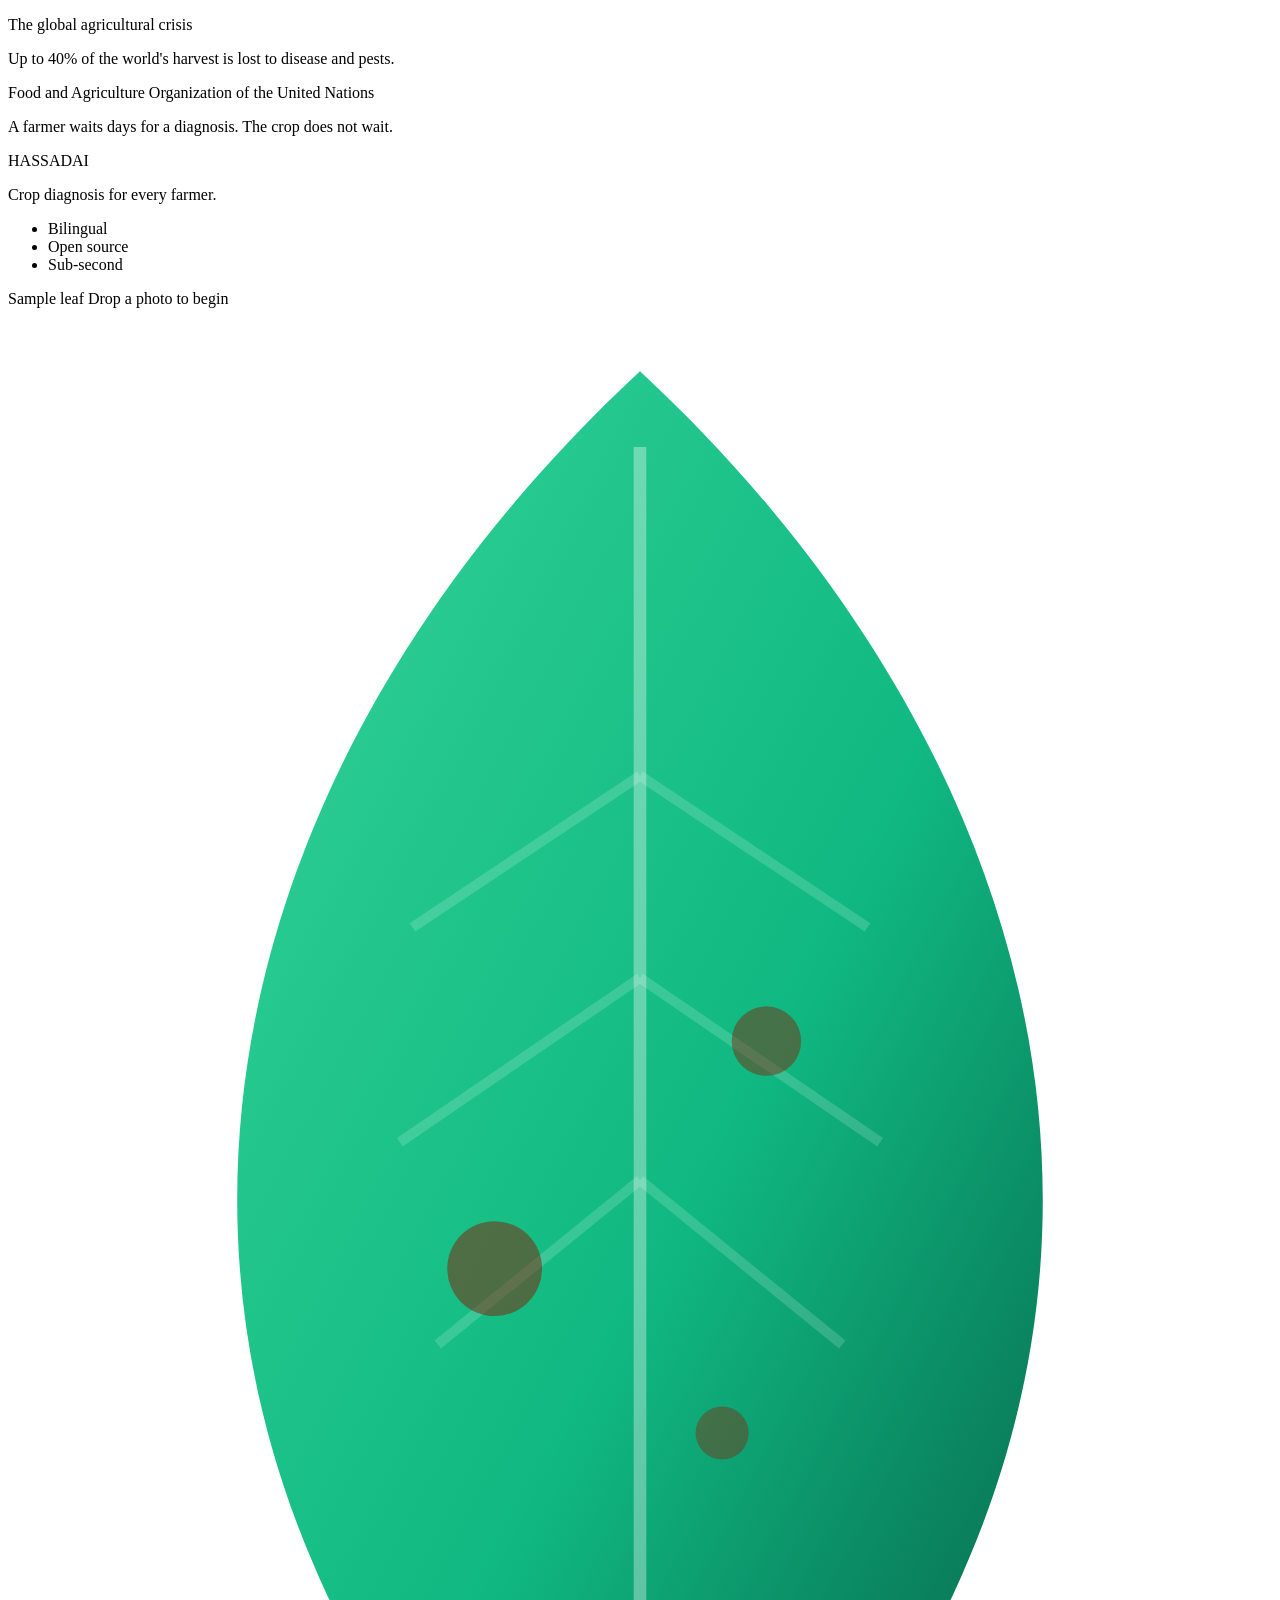
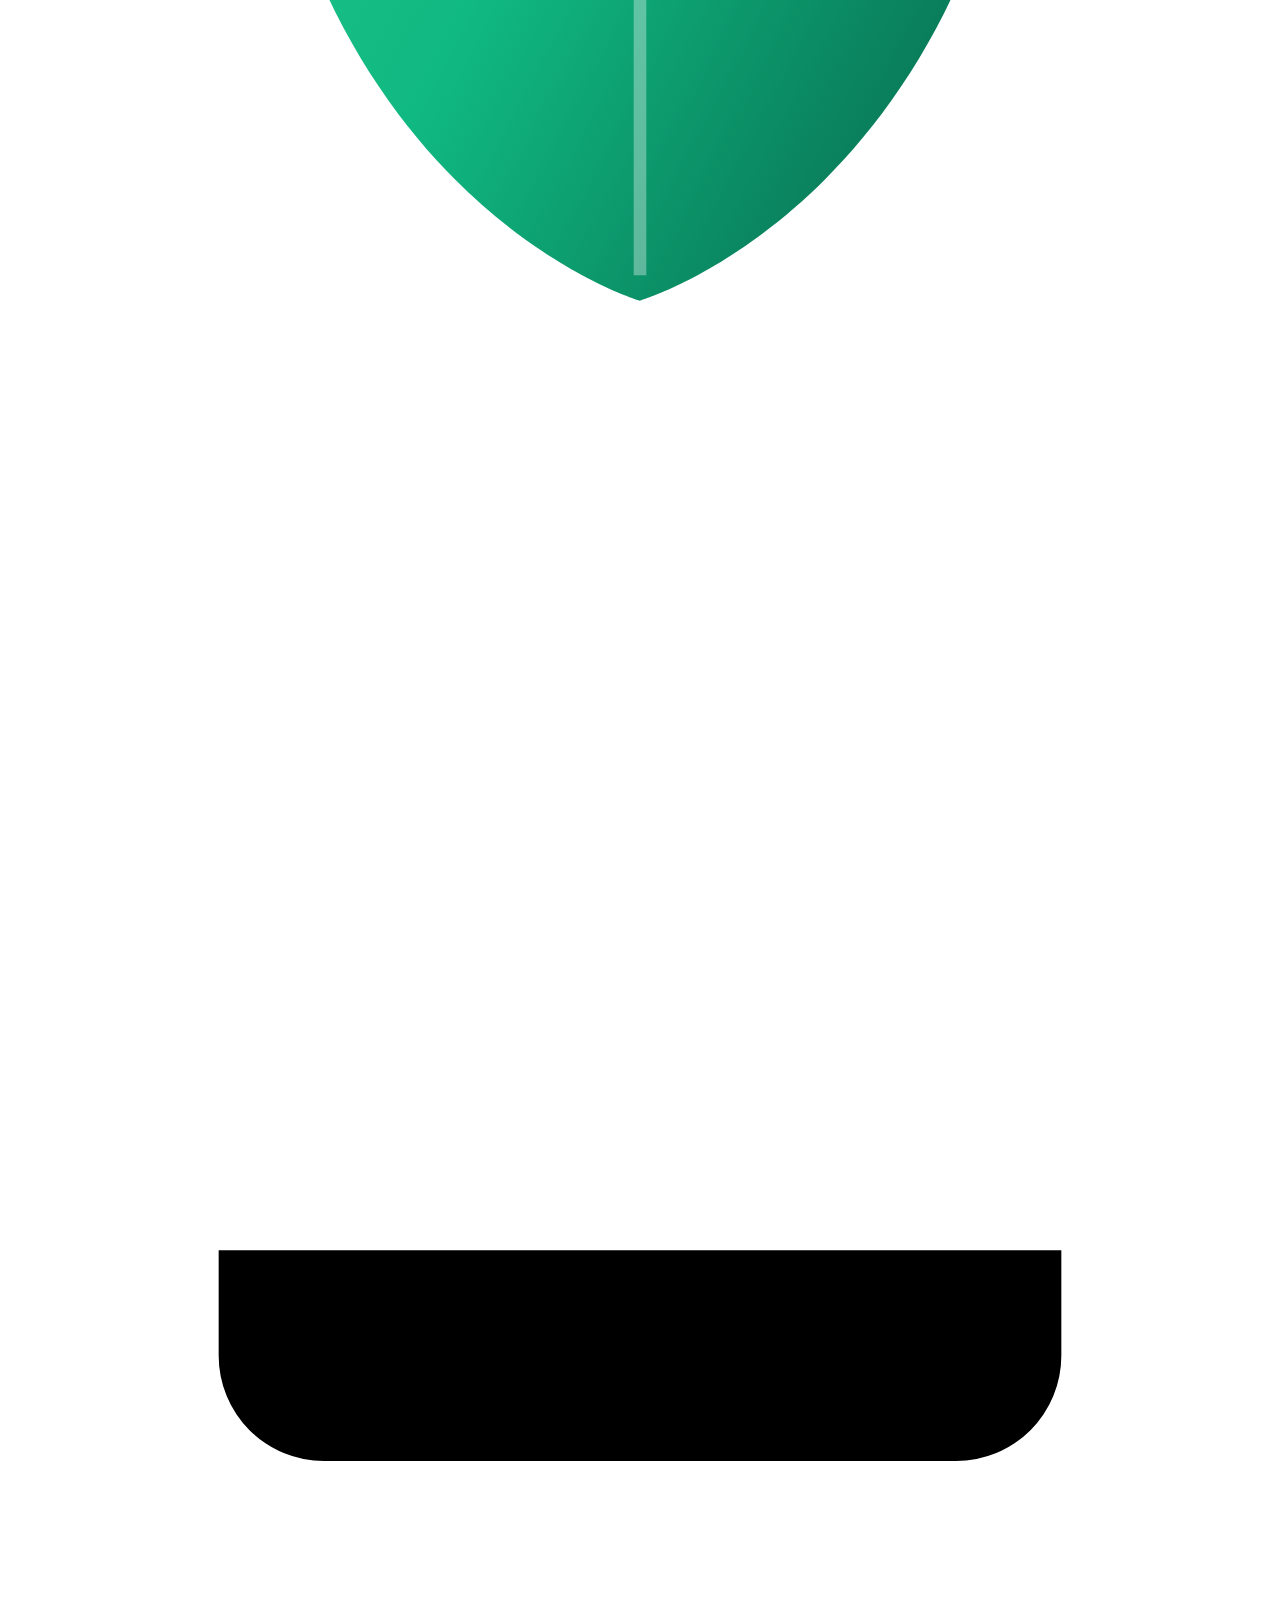
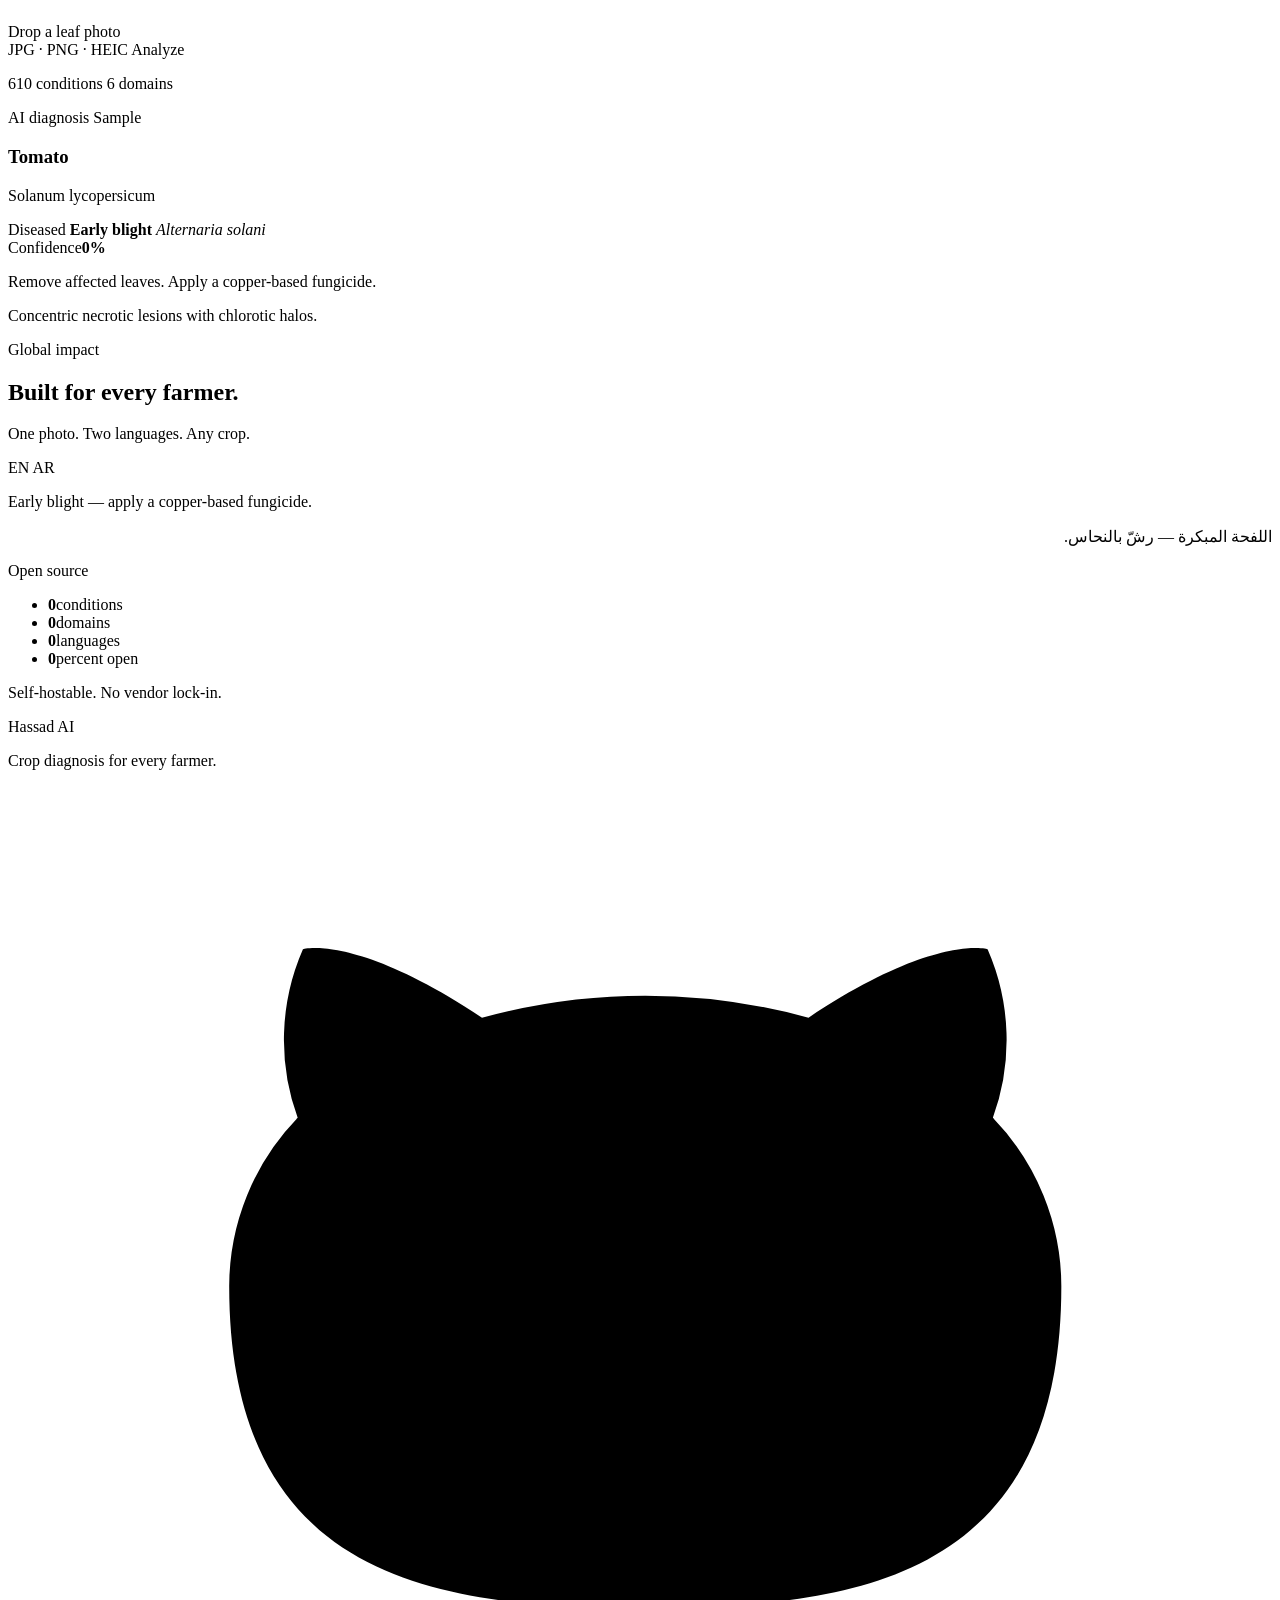
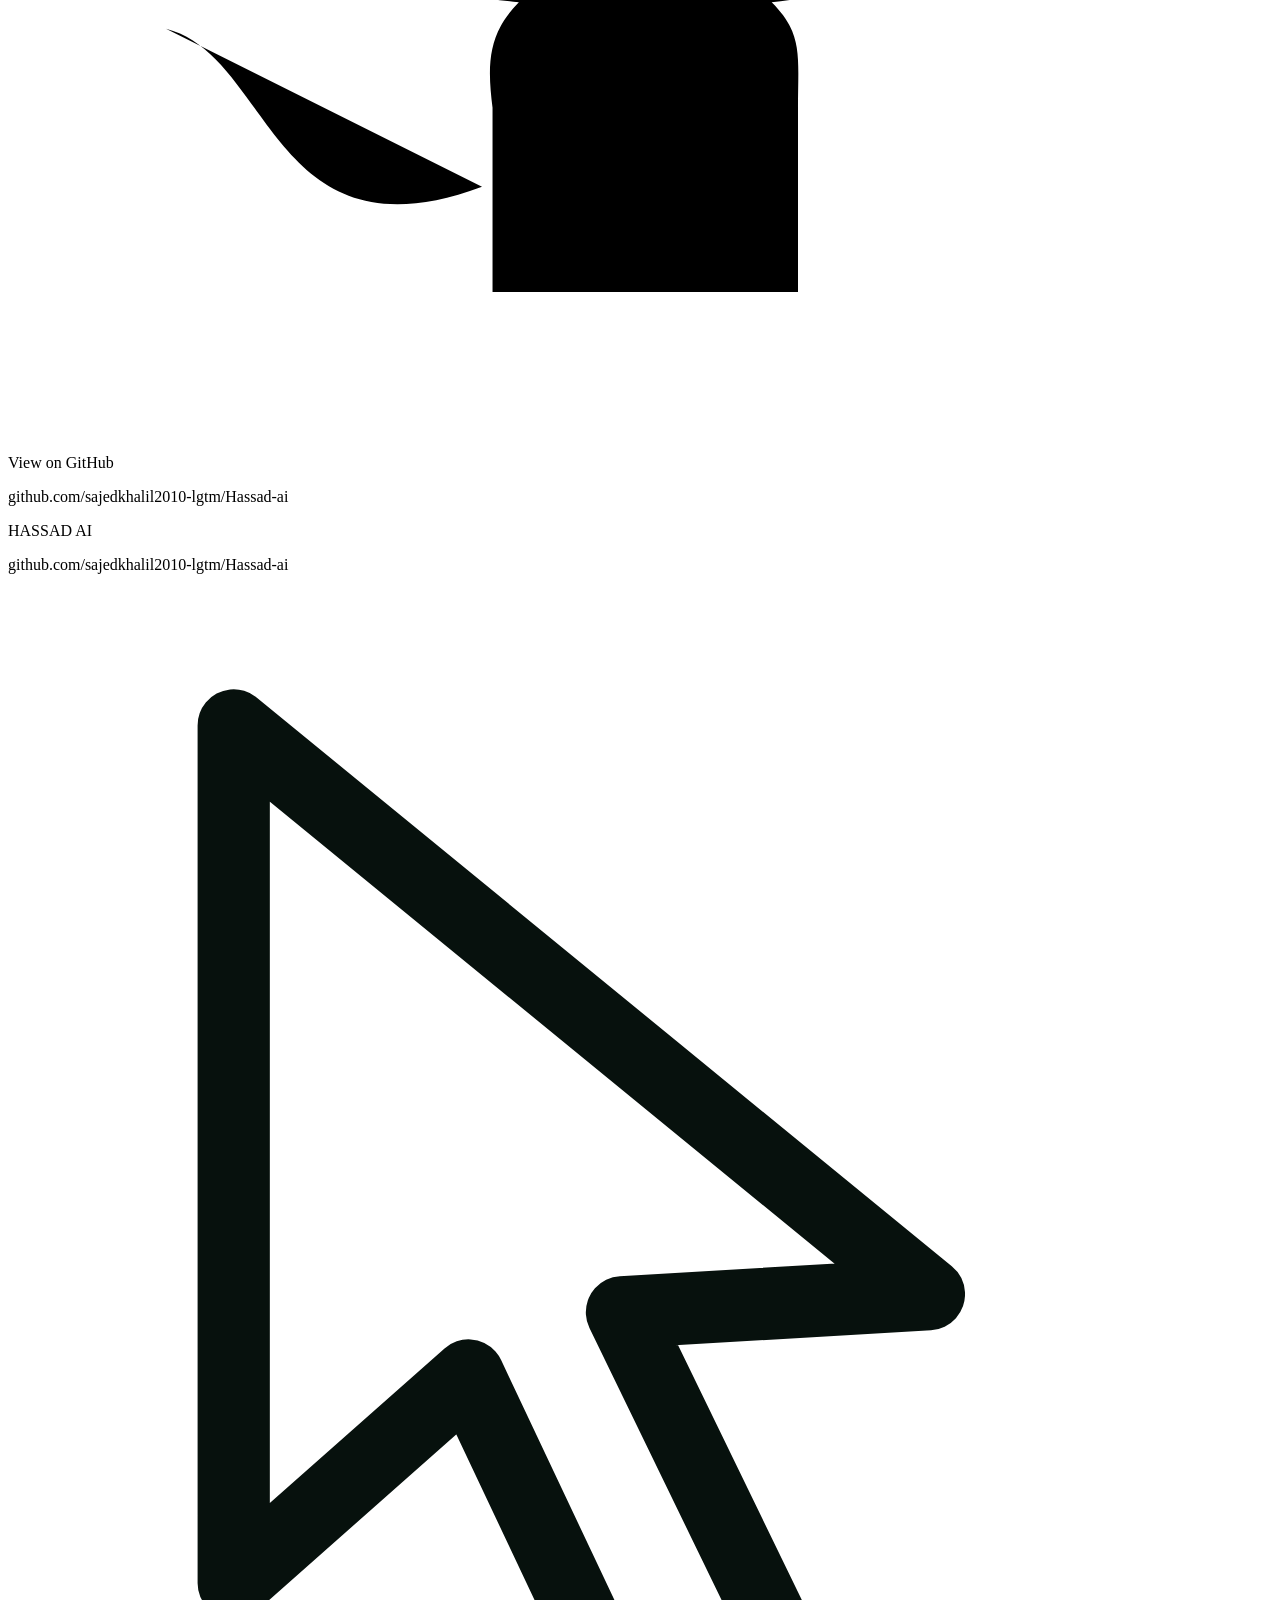
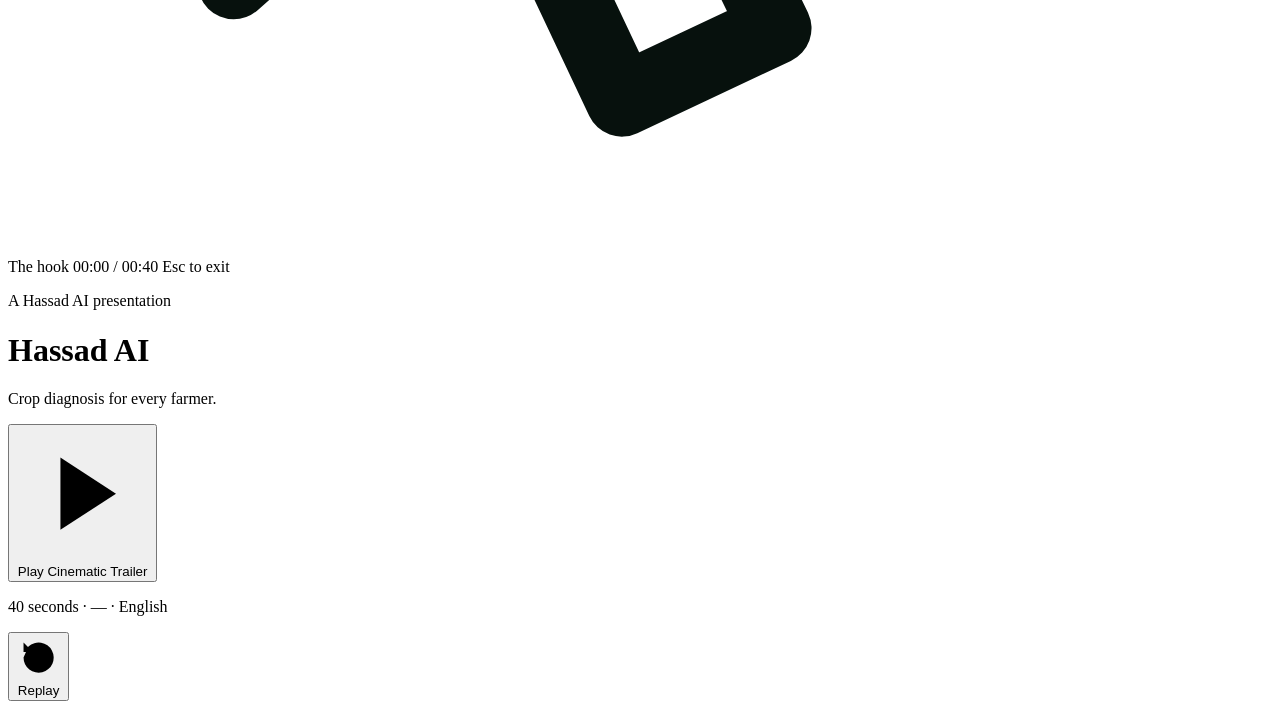
==== frontend/trailer.html @ 43ad7c98 "Add standalone cinematic trailer page at /trailer A forty-second presentation piece, deliberately ou" ====
<!doctype html>
<html lang="en" dir="ltr">
<head>
<meta charset="utf-8">
<meta name="viewport" content="width=device-width, initial-scale=1">
<title>Hassad AI — Cinematic Trailer</title>
<meta name="description" content="A forty-second cinematic presentation of Hassad AI: crop diagnosis for every farmer.">

<!-- The same two families the product ships, so the trailer and the product
     are visibly the same house. If the network is unavailable the system-ui
     fallback takes over and nothing reflows into a different design. -->
<link rel="preconnect" href="https://fonts.googleapis.com">
<link rel="preconnect" href="https://fonts.gstatic.com" crossorigin>
<link rel="stylesheet" href="https://fonts.googleapis.com/css2?family=IBM+Plex+Sans+Arabic:wght@400;500;600;700&family=Tajawal:wght@400;500;700&display=swap">

<link rel="stylesheet" href="/assets/trailer/trailer.css">
</head>
<body>

<!-- One fixed 16:9 stage. Nothing is ever scaled, panned or zoomed; the
     composition is sized in a unit derived from the stage width, so at 3840
     pixels or 1280 the frame is the same frame at a different density. -->
<div class="wrap">
  <div class="stage" id="stage">

    <!-- ------------------------------------------------------------------
         Atmosphere. Decoration only: it never carries meaning and is never
         announced, so a screen reader is told nothing about it.
         ------------------------------------------------------------------ -->
    <div class="atmo" aria-hidden="true">
      <div class="atmo__aurora"></div>
      <div class="atmo__grid"></div>
      <div class="atmo__grain"></div>
      <div class="atmo__vignette"></div>
    </div>

    <!-- ------------------------------------------------------------------
         ACT I · 0:00–0:10 — the crisis, then the answer
         ------------------------------------------------------------------ -->
    <section class="scene" id="scene-crisis" aria-label="The global agricultural crisis">
      <div class="crisis">
        <p class="kicker fade" id="b-kicker">The global agricultural crisis</p>

        <div class="lines" id="b-crisis">
          <span class="line"><span style="--i:0">Up to 40% of the world's harvest</span></span>
          <span class="line"><span style="--i:1">is lost to disease and pests.</span></span>
        </div>

        <p class="src fade" id="b-src">Food and Agriculture Organization of the United Nations</p>

        <div class="lines lines--turn" id="b-turn">
          <span class="line"><span style="--i:0">A farmer waits days for a diagnosis.</span></span>
          <span class="line"><span style="--i:1">The crop does not wait.</span></span>
        </div>
      </div>
    </section>

    <section class="scene" id="scene-identity" aria-label="Hassad AI">
      <div class="identity">
        <p class="wordmark" id="b-wordmark">
          <span class="wordmark__ch" style="--i:0">H</span><span class="wordmark__ch" style="--i:1">A</span><span class="wordmark__ch" style="--i:2">S</span><span class="wordmark__ch" style="--i:3">S</span><span class="wordmark__ch" style="--i:4">A</span><span class="wordmark__ch" style="--i:5">D</span><span class="wordmark__ai" style="--i:6">AI</span>
        </p>
        <p class="tagline fade" id="b-tag">Crop diagnosis for every farmer.</p>
        <ul class="chips" id="b-chips">
          <li style="--i:0">Bilingual</li>
          <li style="--i:1">Open source</li>
          <li style="--i:2">Sub-second</li>
        </ul>
      </div>
    </section>

    <!-- ------------------------------------------------------------------
         ACT II · 0:10–0:25 — the diagnosis
         The sample is labelled SAMPLE on the card itself. It is a designed
         composition, not a captured result, and the trailer says so in the
         one place a viewer would look.
         ------------------------------------------------------------------ -->
    <section class="scene" id="scene-magic" aria-label="A diagnosis in under a second">
      <div class="magic" id="m-magic">

        <div class="magic__left">
          <div class="upload" id="m-upload">
            <div class="upload__head">
              <span class="tag">Sample leaf</span>
              <span class="upload__hint" id="m-hint">Drop a photo to begin</span>
            </div>

            <div class="upload__frame">
              <!-- Drawn, not photographed: vector paths stay sharp at any
                   capture size and need no asset to ship. -->
              <svg class="leaf" id="m-leaf" viewBox="0 0 200 260" role="img" aria-label="A tomato leaf with blight lesions">
                <defs>
                  <linearGradient id="leafGrad" x1="0" y1="0" x2="1" y2="1">
                    <stop offset="0" stop-color="#34d399"/>
                    <stop offset=".55" stop-color="#10b981"/>
                    <stop offset="1" stop-color="#065f46"/>
                  </linearGradient>
                </defs>
                <path d="M100 10C44 62 20 132 48 198c18 44 52 54 52 54s34-10 52-54c28-66 4-136-52-188Z" fill="url(#leafGrad)"/>
                <path d="M100 22v226" stroke="rgba(255,255,255,.34)" stroke-width="2"/>
                <path d="M100 74 64 98M100 106 62 132M100 138 68 164M100 74l36 24M100 106l38 26M100 138l32 26"
                      stroke="rgba(255,255,255,.16)" stroke-width="1.6" fill="none"/>
                <circle cx="77" cy="152" r="7.5" fill="#7c2d12" opacity=".55"/>
                <circle cx="120" cy="116" r="5.5" fill="#7c2d12" opacity=".5"/>
                <circle cx="113" cy="178" r="4.2" fill="#7c2d12" opacity=".45"/>
              </svg>
              <div class="upload__drop" aria-hidden="true">
                <svg viewBox="0 0 24 24"><path d="M12 16V5m0 0-4 4m4-4 4 4M4 17v2a2 2 0 0 0 2 2h12a2 2 0 0 0 2-2v-2"/></svg>
                <span>Drop a leaf photo</span>
              </div>
              <div class="scan" id="m-scan" aria-hidden="true"></div>
            </div>

            <div class="upload__foot">
              <span class="upload__meta">JPG · PNG · HEIC</span>
              <span class="btn btn--ghost" id="m-btn"><span id="m-btn-label">Analyze</span></span>
            </div>
          </div>

          <p class="facts" id="m-facts">
            <span>610 conditions</span>
            <span>6 domains</span>
          </p>
        </div>

        <div class="magic__right">
          <article class="diag" id="m-diag">
            <div class="diag__top">
              <span class="tag tag--glow">AI diagnosis</span>
              <span class="tag tag--mute">Sample</span>
            </div>

            <h3 class="diag__species">Tomato</h3>
            <p class="diag__latin">Solanum lycopersicum</p>

            <div class="diag__cond">
              <span class="badge" id="m-badge">Diseased</span>
              <span class="diag__condtext">
                <strong>Early blight</strong>
                <em>Alternaria solani</em>
              </span>
            </div>

            <div class="conf" id="m-conf">
              <div class="conf__row"><span>Confidence</span><b id="m-pct">0%</b></div>
              <div class="conf__track"><i id="m-confbar"></i></div>
            </div>

            <p class="diag__rec">Remove affected leaves. Apply a copper-based fungicide.</p>
            <p class="diag__why">Concentric necrotic lesions with chlorotic halos.</p>
          </article>
        </div>

      </div>
    </section>

    <!-- ------------------------------------------------------------------
         ACT III · 0:25–0:40 — impact, openness, invitation
         ------------------------------------------------------------------ -->
    <section class="scene" id="scene-impact" aria-label="Global impact and open source">
      <div class="impact">

        <div class="panel" id="i-head">
          <p class="kicker">Global impact</p>
          <h2 class="impact__title">Built for every farmer.</h2>
          <p class="impact__lead">One photo. Two languages. Any crop.</p>
        </div>

        <div class="panel" id="i-bi">
          <div class="seg" role="group" aria-label="Language">
            <span class="seg__opt is-on" id="i-en-opt">EN</span>
            <span class="seg__opt" id="i-ar-opt">AR</span>
          </div>
          <div class="bi__lines">
            <p class="bi__en" id="i-en">Early blight — apply a copper-based fungicide.</p>
            <p class="bi__ar" id="i-ar" lang="ar" dir="rtl">اللفحة المبكرة — رشّ بالنحاس.</p>
          </div>
        </div>

        <div class="panel" id="i-oss">
          <p class="kicker">Open source</p>
          <ul class="stats">
            <li><b id="st-1">0</b><span>conditions</span></li>
            <li><b id="st-2">0</b><span>domains</span></li>
            <li><b id="st-3">0</b><span>languages</span></li>
            <li><b id="st-4">0</b><span>percent open</span></li>
          </ul>
          <p class="stats__note">Self-hostable. No vendor lock-in.</p>
        </div>

        <div class="panel" id="i-cta">
          <p class="cta__mark">Hassad <span>AI</span></p>
          <p class="cta__line">Crop diagnosis for every farmer.</p>
          <p class="cta__btn">
            <svg viewBox="0 0 24 24" aria-hidden="true"><path d="M9 19c-4 1.5-4-2.5-6-3m12 5v-3.5c0-1 .1-1.4-.5-2 2.8-.3 5.5-1.4 5.5-6a4.6 4.6 0 0 0-1.3-3.2 4.3 4.3 0 0 0-.1-3.2s-1-.3-3.4 1.3a11.7 11.7 0 0 0-6.2 0C6.6 2.8 5.6 3.1 5.6 3.1a4.3 4.3 0 0 0-.1 3.2A4.6 4.6 0 0 0 4.2 9.5c0 4.6 2.7 5.7 5.5 6-.6.6-.6 1.2-.5 2V21"/></svg>
            <span>View on GitHub</span>
          </p>
          <p class="cta__url">github.com/sajedkhalil2010-lgtm/Hassad-ai</p>
        </div>

        <div class="panel panel--finale" id="i-finale">
          <p class="finale__mark">HASSAD <span>AI</span></p>
          <p class="finale__url">github.com/sajedkhalil2010-lgtm/Hassad-ai</p>
        </div>

      </div>
    </section>

    <!-- ------------------------------------------------------------------
         Overlays
         ------------------------------------------------------------------ -->

    <!-- The shutter: a solid plate that carries the scene change so no cut is
         ever visible. It never moves the camera — the frame underneath is the
         one that was always there. -->
    <div class="wipe" id="wipe" aria-hidden="true"></div>

    <!-- Fade from black at the top of the piece and back into it at the end. -->
    <div class="curtain" id="curtain" aria-hidden="true"></div>

    <!-- The drawn pointer and its click ripple. -->
    <div class="pointer" id="pointer" aria-hidden="true">
      <svg viewBox="0 0 28 28">
        <path d="M5 3v19l5.2-4.6 3.4 7.2 3.4-1.6-3.4-7 6.8-.4Z"
              fill="#ffffff" stroke="#07110d" stroke-width="1.6" stroke-linejoin="round"/>
      </svg>
    </div>
    <div class="ripple" id="ripple" aria-hidden="true"></div>

    <!-- Chapter, clock, elapsed bar. -->
    <aside class="hud" id="hud" aria-hidden="true">
      <span class="hud__chapter" id="chapter">The hook</span>
      <span class="hud__track"><i id="bar"></i></span>
      <span class="hud__time" id="time">00:00 / 00:40</span>
      <span class="hud__esc">Esc to exit</span>
    </aside>

    <!-- Poster: the frame the page rests on before anything plays. -->
    <div class="poster" id="poster">
      <div class="poster__inner">
        <p class="poster__kicker">A Hassad AI presentation</p>
        <h1 class="poster__title">Hassad <span>AI</span></h1>
        <p class="poster__sub">Crop diagnosis for every farmer.</p>

        <button class="playbtn" id="play" type="button">
          <svg viewBox="0 0 24 24" aria-hidden="true"><path d="M8 5.5v13l10-6.5Z"/></svg>
          <span>Play Cinematic Trailer</span>
        </button>

        <p class="poster__meta">40 seconds · <span id="res">—</span> · English</p>
      </div>
    </div>

    <!-- End card: the only thing on screen once the piece has finished. -->
    <div class="endcard" id="endcard">
      <button class="playbtn playbtn--sm" id="replay" type="button">
        <svg viewBox="0 0 24 24" aria-hidden="true"><path d="M4 12a8 8 0 1 0 2.6-5.9M4 4v5h5"/></svg>
        <span>Replay</span>
      </button>
    </div>

  </div>
</div>

<script defer src="/assets/trailer/trailer.js"></script>
</body>
</html>
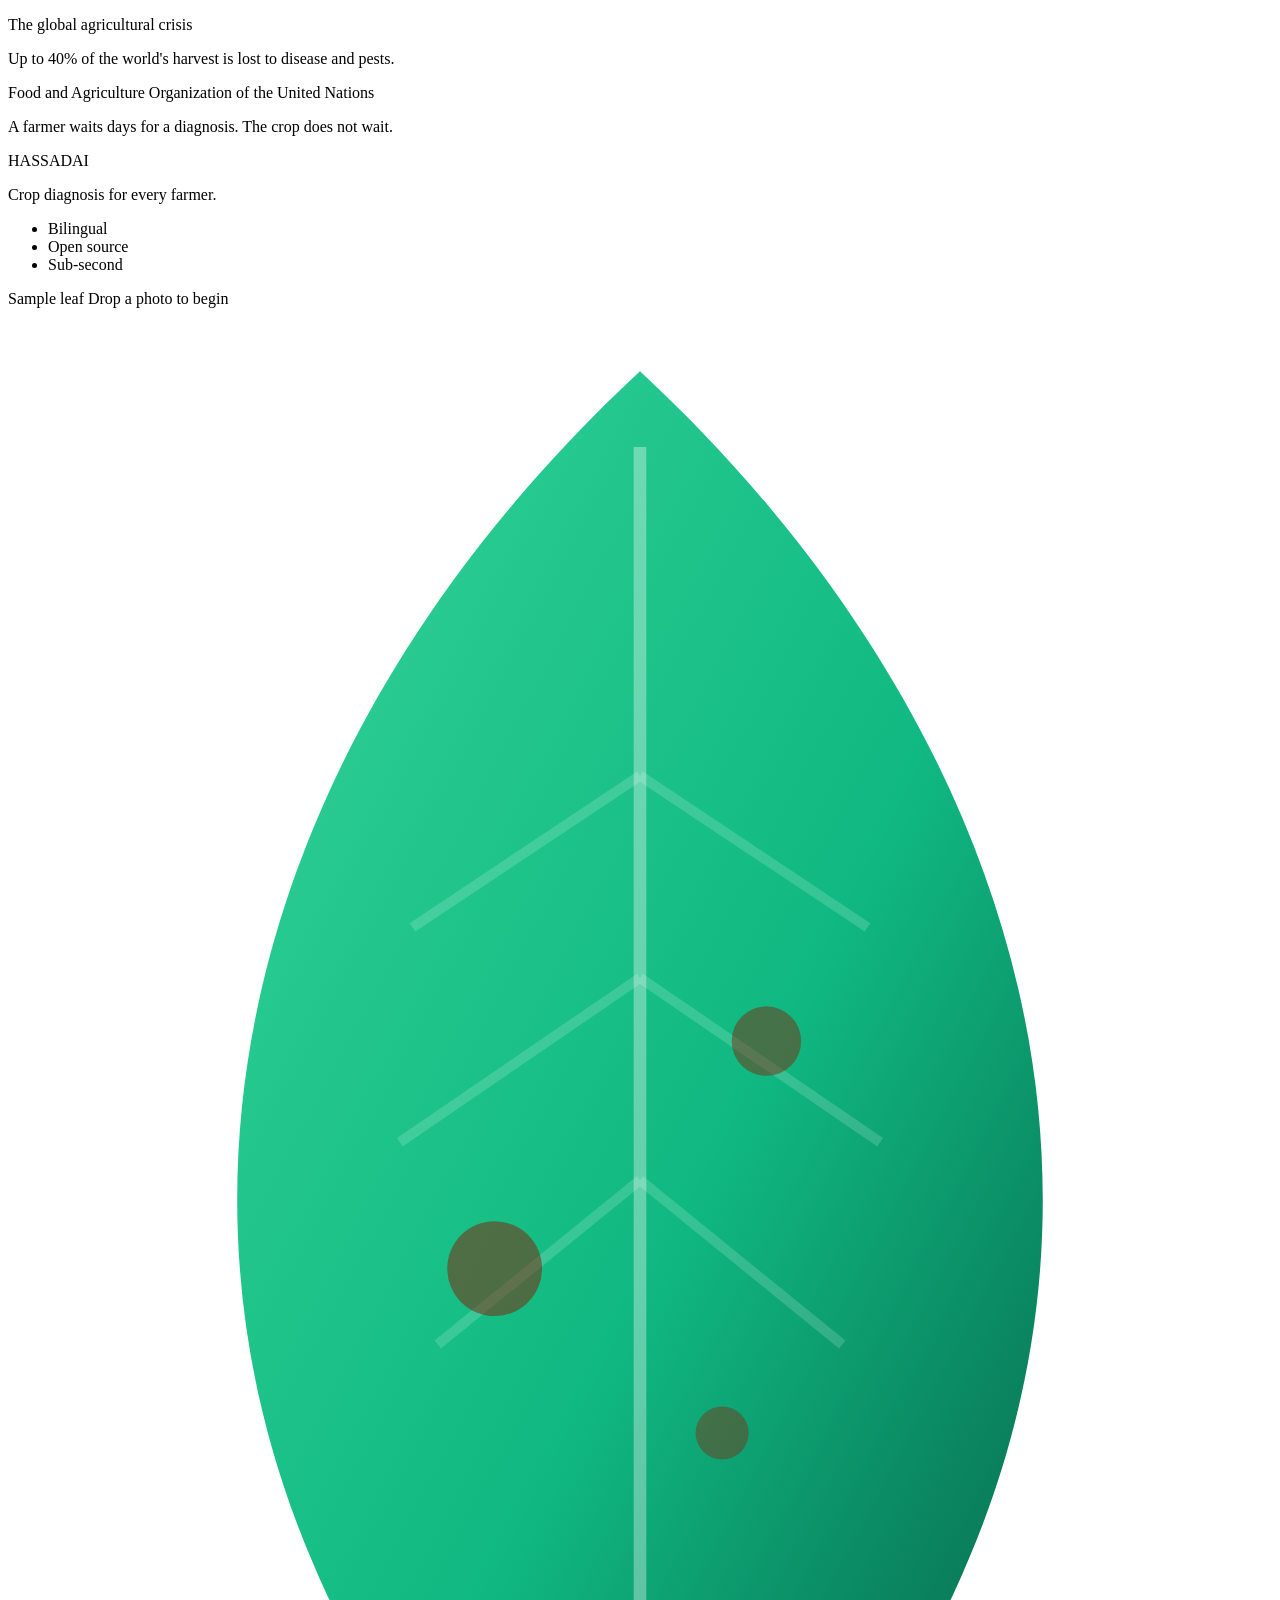
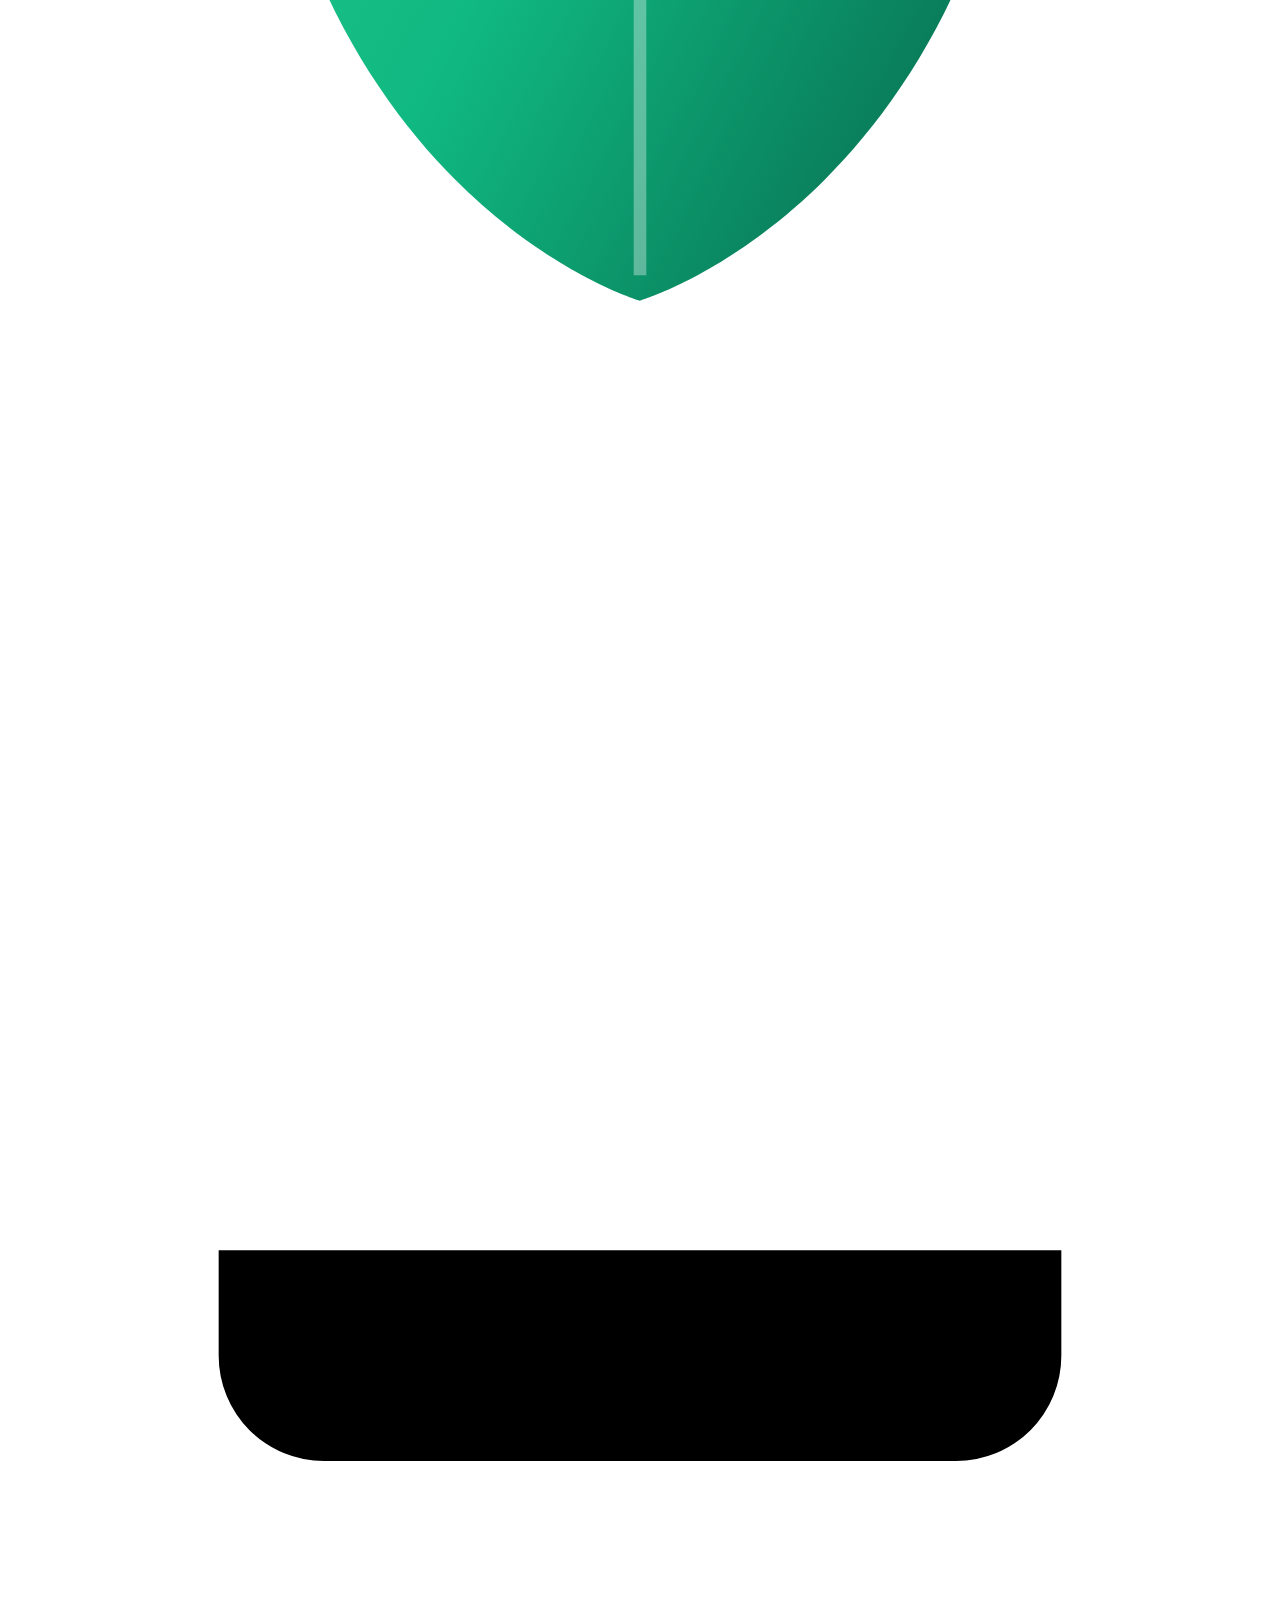
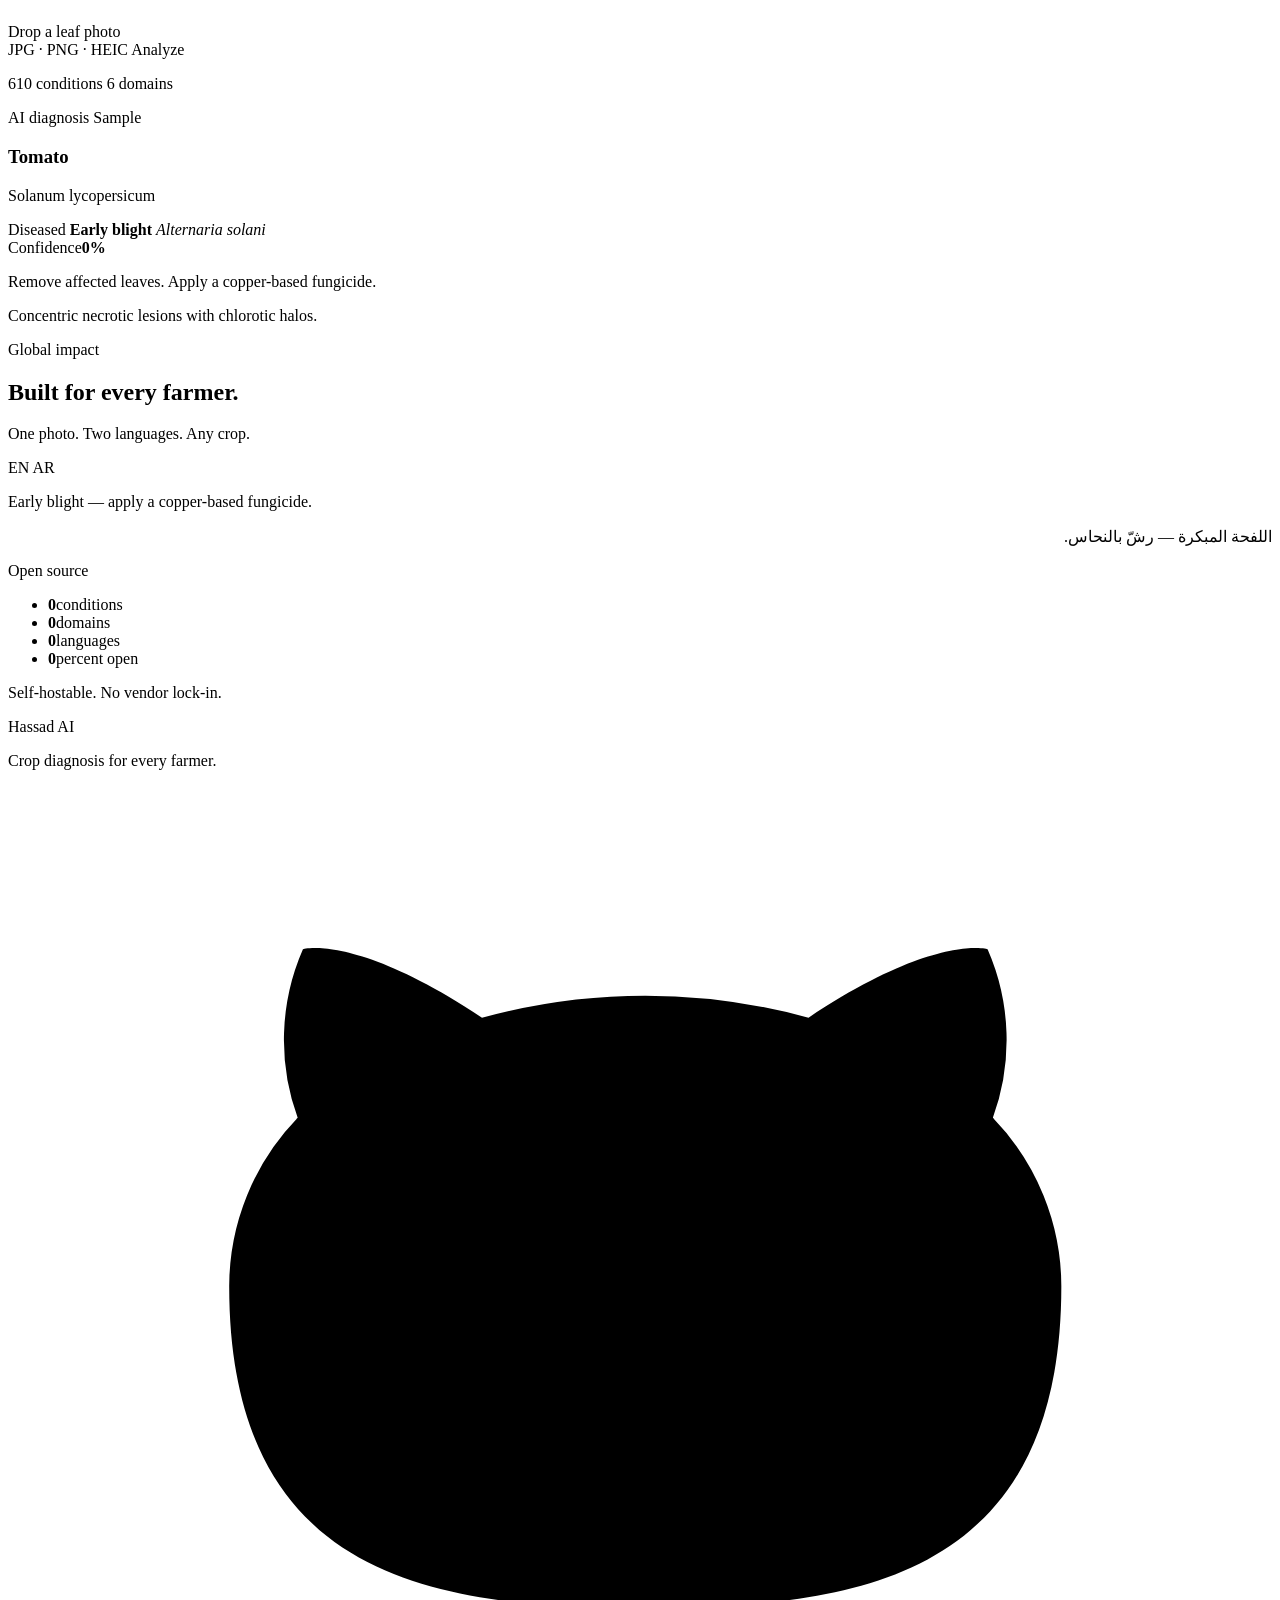
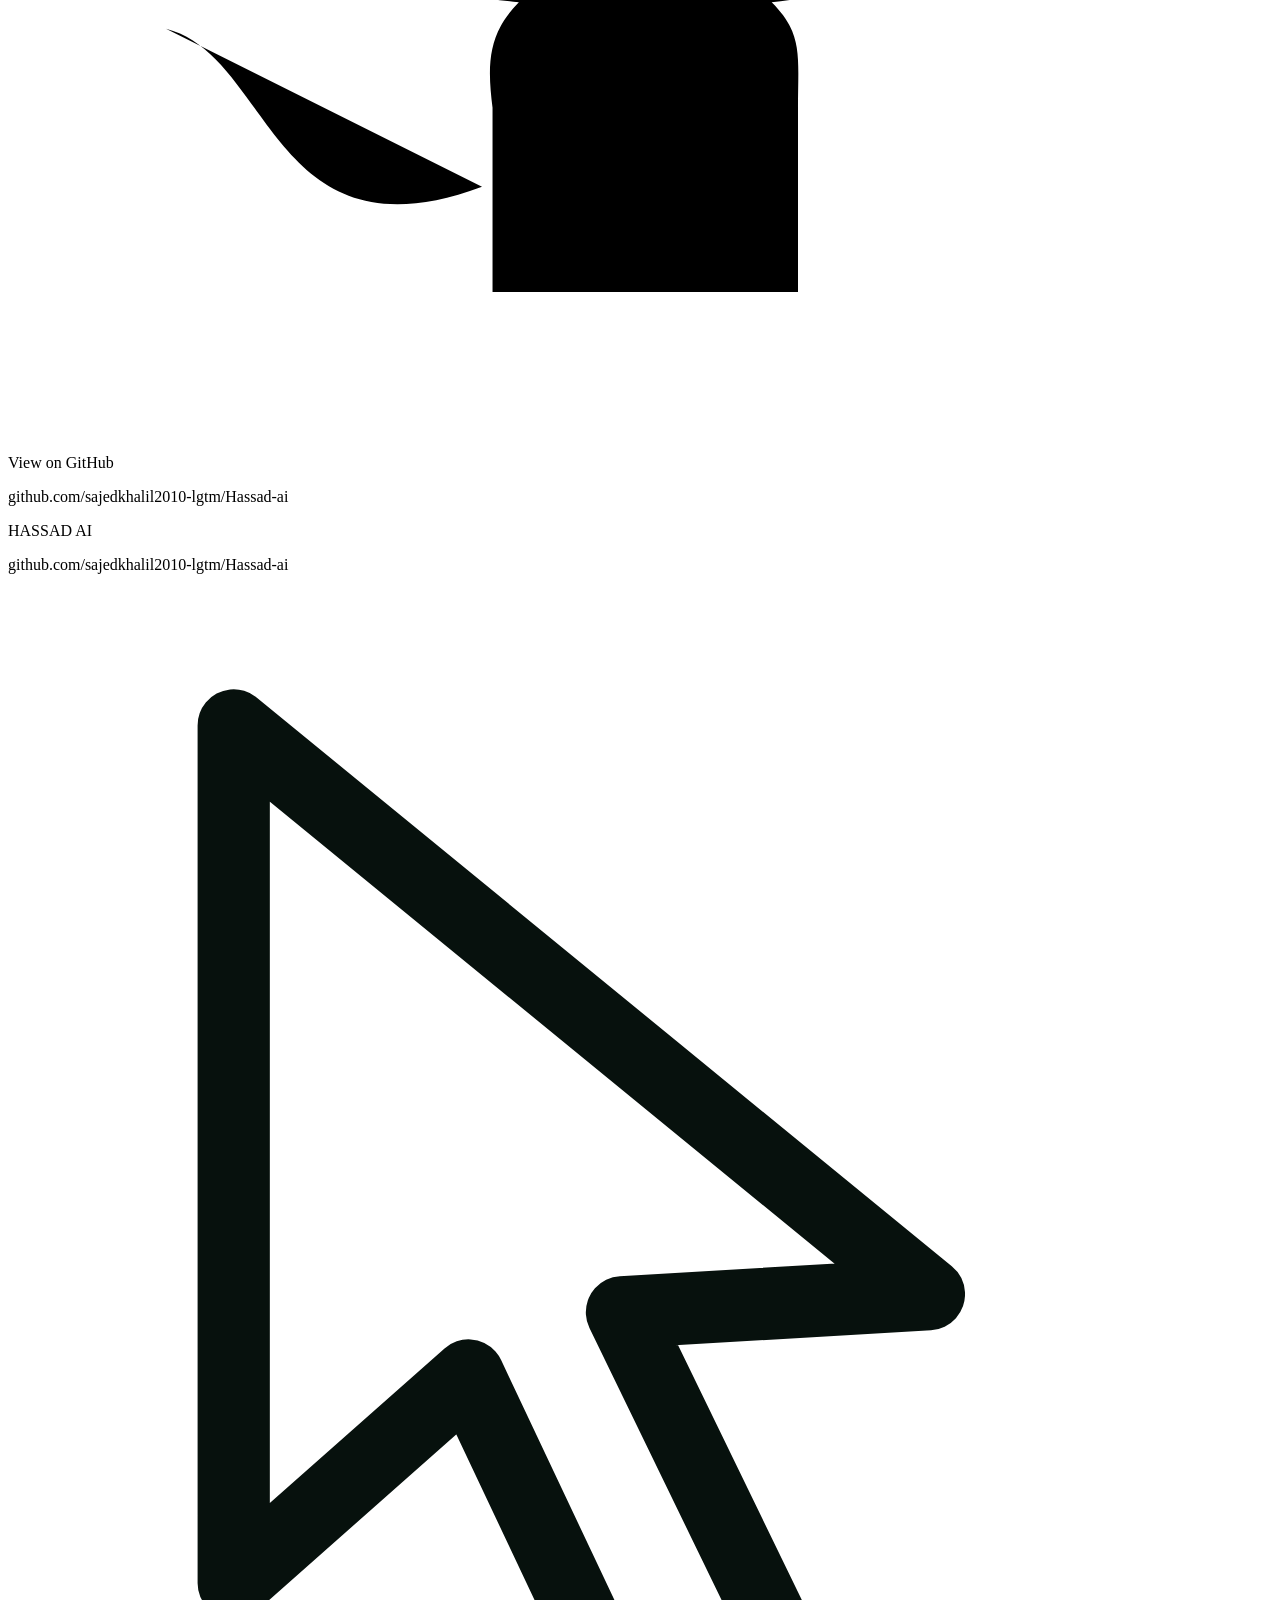
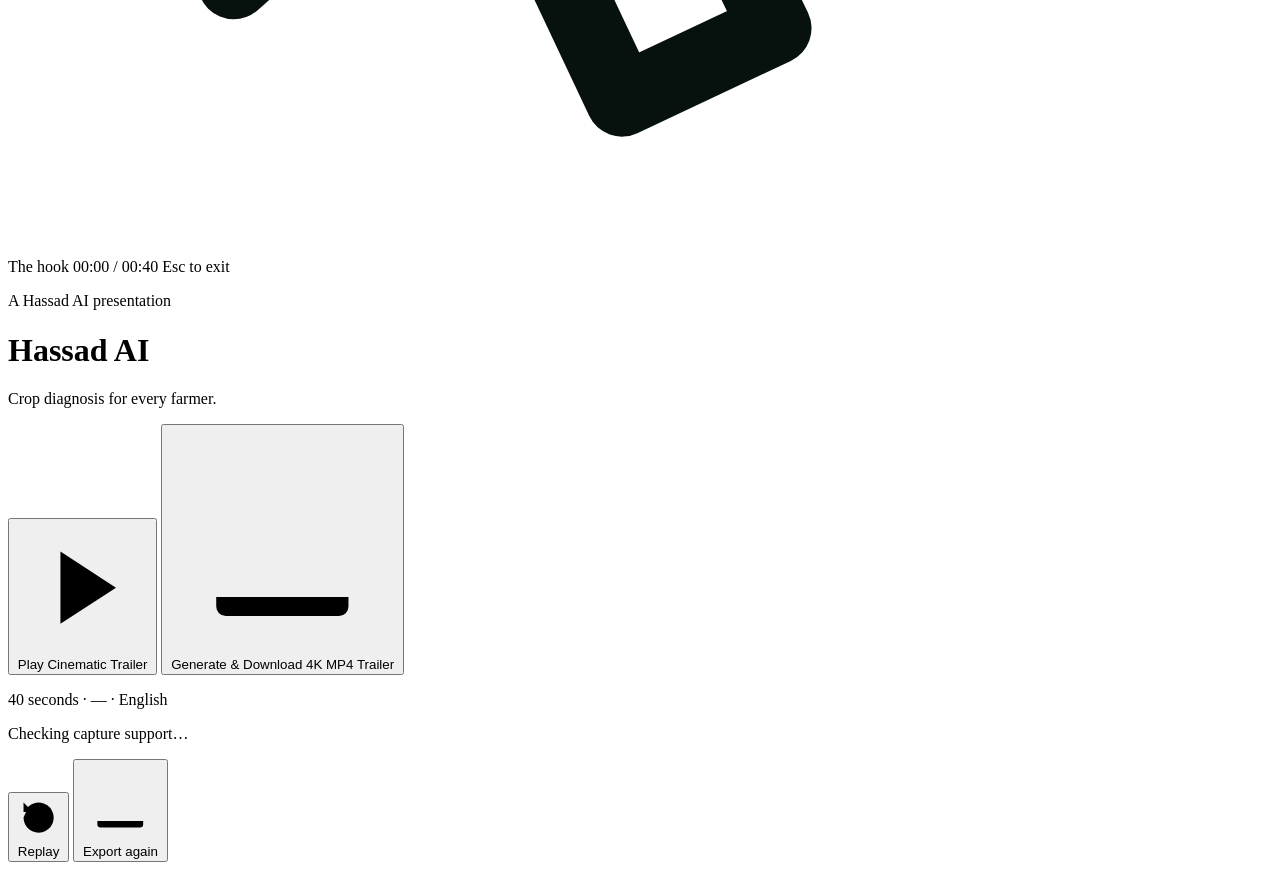
==== commit e836a042: "trailer: record and export the 40-second piece as a video Adds the export engine the page was delibe" ====
--- a/frontend/trailer.html
+++ b/frontend/trailer.html
@@ -242,26 +242,45 @@
         <h1 class="poster__title">Hassad <span>AI</span></h1>
         <p class="poster__sub">Crop diagnosis for every farmer.</p>
 
-        <button class="playbtn" id="play" type="button">
-          <svg viewBox="0 0 24 24" aria-hidden="true"><path d="M8 5.5v13l10-6.5Z"/></svg>
-          <span>Play Cinematic Trailer</span>
-        </button>
+        <div class="poster__actions">
+          <button class="playbtn" id="play" type="button">
+            <svg viewBox="0 0 24 24" aria-hidden="true"><path d="M8 5.5v13l10-6.5Z"/></svg>
+            <span>Play Cinematic Trailer</span>
+          </button>
+
+          <button class="playbtn playbtn--ghost" id="export" type="button">
+            <svg viewBox="0 0 24 24" aria-hidden="true"><path d="M12 4v10m0 0 4-4m-4 4-4-4M5 18v1a1 1 0 0 0 1 1h12a1 1 0 0 0 1-1v-1"/></svg>
+            <span>Generate &amp; Download 4K MP4 Trailer</span>
+          </button>
+        </div>
 
         <p class="poster__meta">40 seconds · <span id="res">—</span> · English</p>
+
+        <!-- What this machine can actually produce, read from the browser
+             rather than promised in advance. -->
+        <p class="export__spec" id="export-spec" role="status" aria-live="polite">Checking capture support…</p>
       </div>
     </div>
 
     <!-- End card: the only thing on screen once the piece has finished. -->
     <div class="endcard" id="endcard">
-      <button class="playbtn playbtn--sm" id="replay" type="button">
-        <svg viewBox="0 0 24 24" aria-hidden="true"><path d="M4 12a8 8 0 1 0 2.6-5.9M4 4v5h5"/></svg>
-        <span>Replay</span>
-      </button>
+      <p class="endcard__status" id="export-result" role="status" aria-live="polite"></p>
+      <div class="endcard__actions">
+        <button class="playbtn playbtn--sm" id="replay" type="button">
+          <svg viewBox="0 0 24 24" aria-hidden="true"><path d="M4 12a8 8 0 1 0 2.6-5.9M4 4v5h5"/></svg>
+          <span>Replay</span>
+        </button>
+        <button class="playbtn playbtn--sm playbtn--ghost" id="export-again" type="button">
+          <svg viewBox="0 0 24 24" aria-hidden="true"><path d="M12 4v10m0 0 4-4m-4 4-4-4M5 18v1a1 1 0 0 0 1 1h12a1 1 0 0 0 1-1v-1"/></svg>
+          <span>Export again</span>
+        </button>
+      </div>
     </div>
 
   </div>
 </div>
 
 <script defer src="/assets/trailer/trailer.js"></script>
+<script defer src="/assets/trailer/trailer-record.js"></script>
 </body>
 </html>
